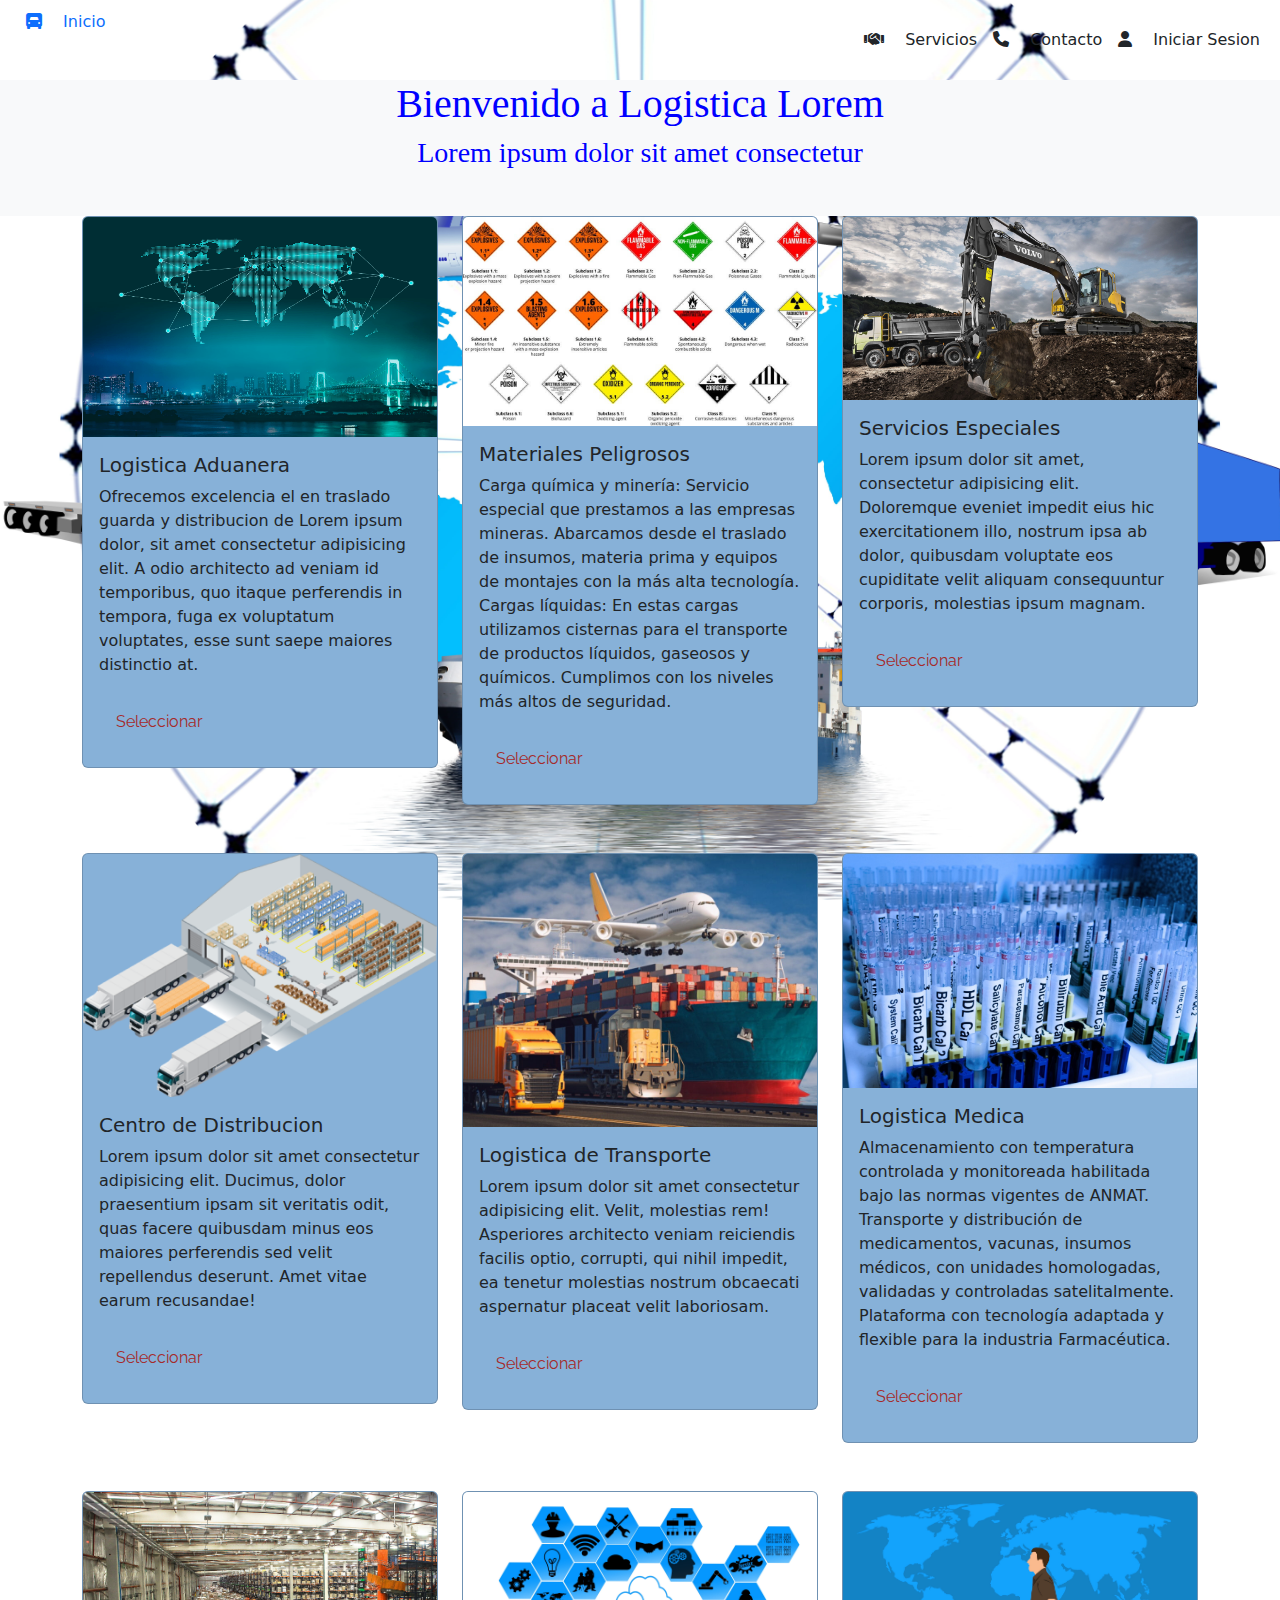
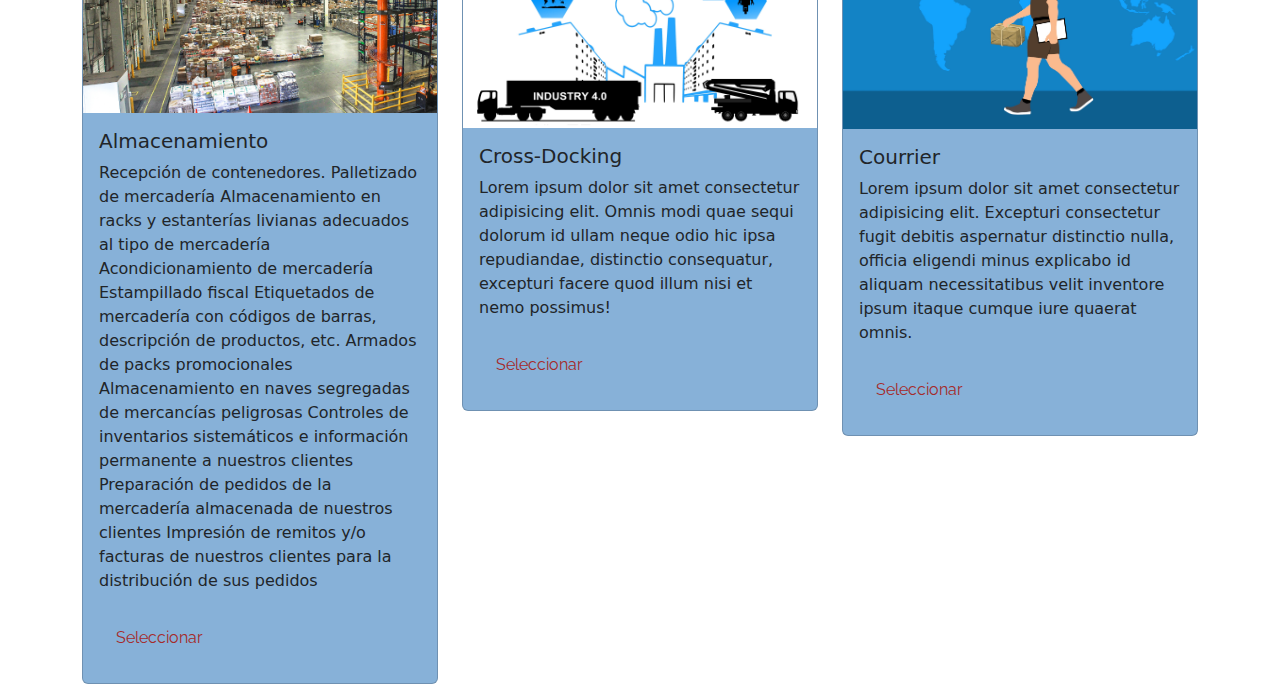
==== Index.html @ eb46e5aa "Primer repo del integrador" ====
<!DOCTYPE html>
<html lang="en">
<head>

    <meta charset="UTF-8">
    <meta name="viewport" content="width=device-width, initial-scale=1.0">
    <title>Logistica Lorem</title>
    <link rel="shortcut icon" href="./img/favicon.png">
    <link href="https://cdn.jsdelivr.net/npm/bootstrap@5.3.3/dist/css/bootstrap.min.css" rel="stylesheet" integrity="sha384-QWTKZyjpPEjISv5WaRU9OFeRpok6YctnYmDr5pNlyT2bRjXh0JMhjY6hW+ALEwIH" crossorigin="anonymous">
    <link href="./Public/src/FA/css/all.css" rel="stylesheet" />
    <link rel="stylesheet" href="./Public/css/style.css">
    

</head>
<body class="body">
    <header class="navbar-expand-lg container_header">
        <nav class="navbar-brand header_homepage">
            <a class="homepage" href="/Index.html">
                <i class="logo fa-solid fa-truck-front fa-bounce"></i> Inicio
            </a>
            <button class="navbar-toggler" type="button" data-toggle="collapse" data-target="#navbarNavDropdown" aria-controls="navbarNavDropdown" aria-expanded="false" aria-label="Toggle navigation">
                <span class="navbar-toggler-icon"></span>
            </button>
            <!--Header links-->
            <div class="collapse navbar-collapse justify-content-end header_links" id="navbarNavDropdown">
            <ul class="navbar-nav nav_header_item">
                <li class="nav-item"><a class="nav-link active header_link" href="./Public/Servicios.html"><i class="fa-solid fa-handshake fa-beat-fade"></i> Servicios </a>
                </li>
                <li class="nav-item"><a class="nav-link header_link" href="./Public/contactenos.html"><i class="fa-solid fa-phone fa-beat-fade"></i> Contacto </a>
                </li>
                <li class="nav-item"><a class="nav-link header_link" href="./Public/Login.html"><i class="fa-solid fa-user fa-beat-fade"></i> Iniciar Sesion </a>
                </li>
            </ul>
            </div>
        
        </nav>
    </header>
    <main> <!-----------------------CUERPO DE PAGINA----------------------->
        <section class="main_banner bg-body-tertiary">
            <h1>Bienvenido a Logistica Lorem</h1>
            <h3>Lorem ipsum dolor sit amet consectetur</h3>
        </section>
        <section class="servicios-y-productos">
            <div class="container">
                <div class="row gy-5">
                  <div class="col-lg-4 menu-item">
                    <div class="card">
                      <img src="./Public/img/wallpaperflare.com_wallpaper_8.jpg" class="card-img-top" alt="Logistica Aduanera">
                      <div class="card-body">
                        <h5 class="card-title">Logistica Aduanera</h5>
                        <p class="card-text">
                          Ofrecemos excelencia el en traslado guarda y distribucion de Lorem ipsum dolor, sit amet consectetur adipisicing elit. A odio architecto ad veniam id temporibus, quo itaque perferendis in tempora, fuga ex voluptatum voluptates, esse sunt saepe maiores distinctio at.
                        </p>
                        <a href="#" class="btn sele-btn">Seleccionar</a>
                      </div>
                    </div>
                </div>
                <div class="col-lg-4 menu-item">
                    <div class="card">
                      <img src="./Public/img/dangerous-symbol.2301131644516.jpg" class="card-img-top" alt="Materiales Peligrosos">
                      <div class="card-body">
                        <h5 class="card-title">Materiales Peligrosos</h5>
                        <p class="card-text">
                        Carga química y minería: Servicio especial que prestamos a las empresas mineras. Abarcamos desde el traslado de insumos, materia prima y equipos de montajes con la más alta tecnología. <br>
                        Cargas líquidas: En estas cargas utilizamos cisternas para el transporte de productos líquidos, gaseosos y químicos. Cumplimos con los niveles más altos de seguridad.
                        </p>
                        <a href="#" class="btn sele-btn">Seleccionar</a>
                      </div>
                    </div>
                </div>
                <div class="col-lg-4 menu-item">
                    <div class="card">
                      <img src="./Public/img/wallpaperflare.com_wallpaper_4.jpg" class="card-img-top" alt="Servicios Especiales">
                      <div class="card-body">
                        <h5 class="card-title">Servicios Especiales</h5>
                        <p class="card-text">
                        Lorem ipsum dolor sit amet, consectetur adipisicing elit. Doloremque eveniet impedit eius hic exercitationem illo, nostrum ipsa ab dolor, quibusdam voluptate eos cupiditate velit aliquam consequuntur corporis, molestias ipsum magnam.
                        </p>
                        <a href="#" class="btn sele-btn">Seleccionar</a>
                      </div>
                    </div>
                </div>
                <div class="col-lg-4 menu-item">
                    <div class="card">
                      <img src="./Public/img/distribution.png" class="card-img-top" alt="Centro de Distribucion">
                      <div class="card-body">
                        <h5 class="card-title">Centro de Distribucion</h5>
                        <p class="card-text">
                          Lorem ipsum dolor sit amet consectetur adipisicing elit. Ducimus, dolor praesentium ipsam sit veritatis odit, quas facere quibusdam minus eos maiores perferendis sed velit repellendus deserunt. Amet vitae earum recusandae!
                        </p>
                        <a href="#" class="btn sele-btn">Seleccionar</a>
                      </div>
                    </div>
                </div>
                <div class="col-lg-4 menu-item">
                    <div class="card">
                    <img src="./Public/img/TheCooperative-Freight-Network-850x656.jpg" class="card-img-top" alt="Logistica de Transporte">
                    <div class="card-body">
                        <h5 class="card-title">Logistica de Transporte</h5>
                        <p class="card-text">
                          Lorem ipsum dolor sit amet consectetur adipisicing elit. Velit, molestias rem! Asperiores architecto veniam reiciendis facilis optio, corrupti, qui nihil impedit, ea tenetur molestias nostrum obcaecati aspernatur placeat velit laboriosam.
                        </p>
                        <a href="#" class="btn">Seleccionar</a>
                    </div>
                    </div>
                </div>
                <div class="col-lg-4 menu-item">
                    <div class="card">
                    <img src="./Public/img/wallpaperflare.com_wallpaper12.jpg" class="card-img-top" alt="Logistica Medica">
                      <div class="card-body">
                        <h5 class="card-title">Logistica Medica</h5>
                        <p class="card-text">
                            Almacenamiento con temperatura controlada y monitoreada habilitada bajo las normas vigentes de ANMAT. <br>
                            Transporte y distribución de medicamentos, vacunas, insumos médicos, con unidades homologadas, validadas y controladas satelitalmente. <br>
                            Plataforma con tecnología adaptada y flexible para la industria Farmacéutica. <br>
                        </p>
                        <a href="#" class="btn sele-btn">Seleccionar</a>
                      </div>
                    </div>
                </div>
                <div class="col-lg-4 menu-item">
                    <div class="card">
                      <img src="./Public/img/wallpaperflare.com_wallpaper.jpg" class="card-img-top" alt="Almacenamiento">
                      <div class="card-body">
                        <h5 class="card-title">Almacenamiento</h5>
                        <p class="card-text">
                            Recepción de contenedores.
                            Palletizado de mercadería
                            Almacenamiento en racks y estanterías livianas adecuados al tipo de mercadería
                            Acondicionamiento de mercadería
                            Estampillado fiscal
                            Etiquetados de mercadería con códigos de barras, descripción de productos, etc.
                            Armados de packs promocionales
                            Almacenamiento en naves segregadas de mercancías peligrosas
                            Controles de inventarios sistemáticos e información permanente a nuestros clientes
                            Preparación de pedidos de la mercadería almacenada de nuestros clientes
                            Impresión de remitos y/o facturas de nuestros clientes para la distribución de sus pedidos
                        </p>
                        <a href="#" class="btn sele-btn">Seleccionar</a>
                      </div>
                    </div>
                </div>
                <div class="col-lg-4 menu-item">
                    <div class="card">
                    <img src="./Public/img/wallpaperflare.com_wallpaper_5.jpg" class="card-img-top" alt="Cross-Docking">
                        <div class="card-body">
                        <h5 class="card-title">Cross-Docking</h5>
                        <p class="card-text">
                        Lorem ipsum dolor sit amet consectetur adipisicing elit. Omnis modi quae sequi dolorum id ullam neque odio hic ipsa repudiandae, distinctio consequatur, excepturi facere quod illum nisi et nemo possimus!
                        </p>
                        <a href="#" class="btn sele-btn">Seleccionar</a>
                        </div>
                    </div>
                </div>
                <div class="col-lg-4 menu-item">
                    <div class="card">
                    <img src="./Public/img/wallpaperflare.com_wallpaper_7.jpg" class="card-img-top" alt="Courrier">
                        <div class="card-body">
                        <h5 class="card-title">Courrier</h5>
                        <p class="card-text">
                        Lorem ipsum dolor sit amet consectetur adipisicing elit. Excepturi consectetur fugit debitis aspernatur distinctio nulla, officia eligendi minus explicabo id aliquam necessitatibus velit inventore ipsum itaque cumque iure quaerat omnis.
                        </p>
                        <a href="#" class="btn sele-btn">Seleccionar</a>
                        </div>
                    </div>
                </div>
            </div>
        </section>

    </main>
    <footer>

    </footer>

    <script src="https://cdn.jsdelivr.net/npm/bootstrap@5.3.3/dist/js/bootstrap.bundle.min.js" integrity="sha384-YvpcrYf0tY3lHB60NNkmXc5s9fDVZLESaAA55NDzOxhy9GkcIdslK1eN7N6jIeHz" crossorigin="anonymous"></script>
    </body>
</html>
---- Public/css/style.css ----
@import url('https://fonts.googleapis.com/css2?family=Inter:wght@100;300;400;500;600;700;900&family=Raleway:wght@100;300;400;500;600;700;900&display=swap');

/*definicion de variables*/
:root {
    /*paleta de colores*/
    --primary-solid: rgb(135, 177, 216);
    --primary-900: rgba(135, 177, 216 0.9);
    --primary-500: rgba(135, 177, 216 0.5);
    --primary-300: rgba(135, 177, 216 0.3);

    --secondary-solid: #1d84b5;
    --secondary-900: rgb(29, 132, 181, 0.9);
    --secondary-500: rgb(29, 132, 181, 0.5);
    --secondary-300: rgb(29, 132, 181, 0.3);

    --dark-solid: #1f1f1f;
    --dark-900: rgb(31, 31, 31, 0.9);
    --dark-500: rgb(31, 31, 31, 0.5);
    --dark-300: rgb(31, 31, 31, 0.3);

    --dark-bg-solid: #30343F;
    --light-bg-solid: #FAFAFF;
    --light-font-solid: #FFFFFF;

    /*typografias*/
    --base-font: 'Inter', sans-serif;
    --alternative-font: 'Raleway', sans-serif;

    /*Font size*/
    --font-display: 4.6em;
    --font-jumbo: 3.8em;
    --font-xlarge: 3em;
    --font-large: 2.4em;
    --font-medium: 1.8em;
    --font-small: 1.6em;
    --font-xsmall: 1.4em;

    /*SPACINGS*/
    --spacings-128: 12.8rem;
    --spacings-68: 6.8rem;
    --spacings-36: 3.6rem;
    --spacings-28: 2.8rem;
    --spacings-26: 2.6rem;
    --spacings-24: 2.4rem;
    --spacings-20: 2rem;
    --spacings-16: 1.6rem;
    --spacings-12: 1.2rem;
    --spacings-8: 0.8rem;

}

/*normalizacion de stilos*/
*,
*::before,
*::after {
    margin: 0;
    padding: 0;
    box-sizing: border-box;
}

html {
    font-family: var(--base-font);
    font-size: 62.5;
    /*1em=16px para poder calcular mejor los em al poner 62.5 dejamos el valor de 1em=10px 1rem=10px*/
    color: var(--dark-solid);
}
.body{
    background:url(../img/wallpaperflare.com_wallpaper_9.jpg) ;
    background-repeat: no-repeat;
    background-position: center center;
    background-size:  cover;
    background-attachment: fixed;
    position: relative;
}

.header_homepage {
    display: flex;
    flex-direction: row;
    align-items: flex-start;
    justify-content: space-between;
    padding: 10px;
}

.nav_header_item{
    display: flex;
    flex-direction: row;
    align-items: flex-start;
    justify-content: space-between;
    padding: 10px;
    width: auto;
}

.main_banner{
    display: flex;
    color: blue;
    flex-direction: column;
    align-items: center;
    justify-content: center;
    padding-bottom: 2em;
    font-size: larger;
    font-family: fantasy;
    font-weight: bold;

}

.btn{
align-self: auto;
color: brown;
padding: 1em;
font-family: var(--alternative-font);
}
.homepage{
    text-decoration: none;
}

.nav-link {
    padding-right: auto;
    background: none;
}

.fa-solid {
    padding-left: 1em;
    padding-right: 1rem;
    background: none;

}

.card{
    background-color: var(--primary-solid);
}
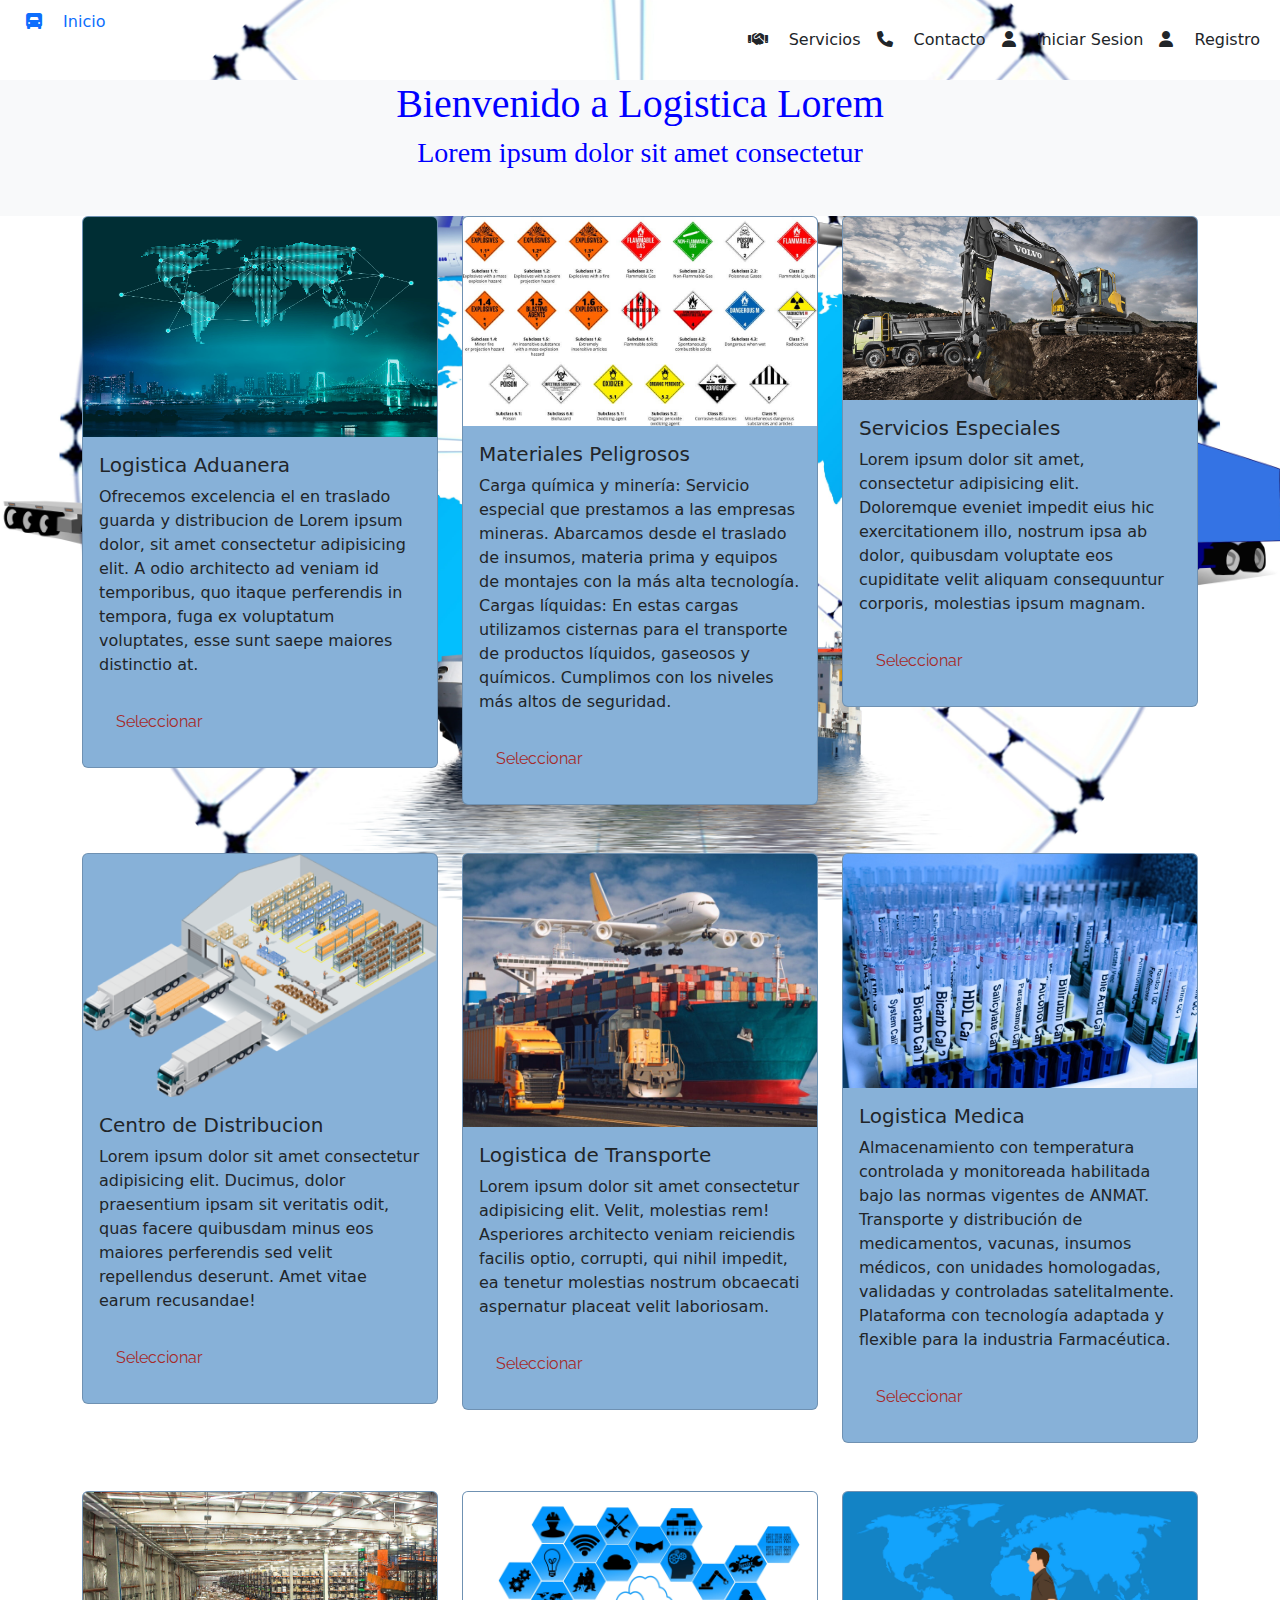
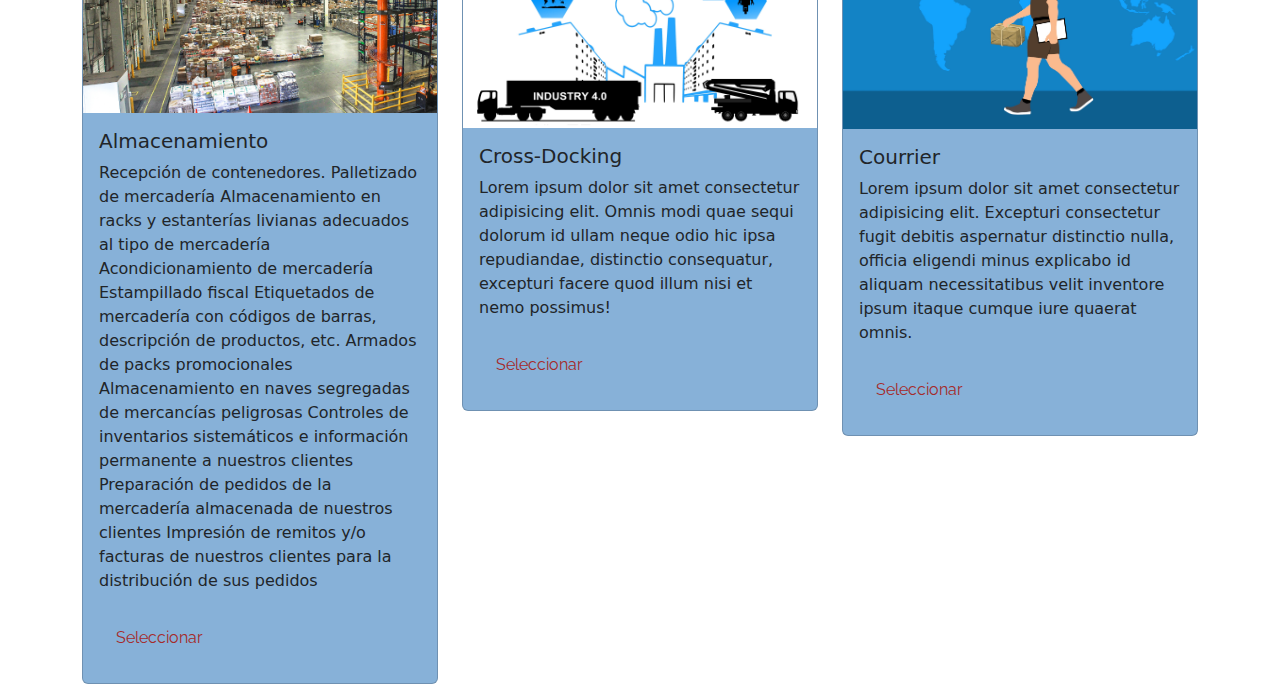
==== commit b5fdc4ad: "Adding Registry" ====
--- a/Index.html
+++ b/Index.html
@@ -29,6 +29,8 @@
                 <li class="nav-item"><a class="nav-link header_link" href="./Public/contactenos.html"><i class="fa-solid fa-phone fa-beat-fade"></i> Contacto </a>
                 </li>
                 <li class="nav-item"><a class="nav-link header_link" href="./Public/Login.html"><i class="fa-solid fa-user fa-beat-fade"></i> Iniciar Sesion </a>
+                </li>
+                <li class="nav-item"><a class="nav-link header_link" href="./Public/register.html"><i class="fa-solid fa-user fa-bounce"></i> Registro </a>
                 </li>
             </ul>
             </div>
--- a/Public/css/style.css
+++ b/Public/css/style.css
@@ -127,4 +127,109 @@
 
 .card{
     background-color: var(--primary-solid);
-}+}
+
+/*CSS Register Inicio*/
+.body-register{
+    background:url(../img/wallpaperflare.com_wallpaper_9.jpg) ;
+    background-repeat: no-repeat;
+    background-position: center center;
+    background-size:  cover;
+    background-attachment: fixed;
+    position: relative;
+    height: 100vh;
+    .headerRegistrarse{
+        color:#ffffff;
+        height: 8vh;
+        padding:30px;
+        .anclaLogo{
+            text-decoration: none;
+            color: #ffffff;
+            font-weight: 700;
+            font-size: 1.2rem;
+             /*animacion hover*/
+            &:hover{
+                animation: tilt-n-move-shaking 0.25s infinite;
+            }
+        }
+    }
+    .reg-main{
+        .seccion-registro{
+            background-color:rgba(73, 83, 175, 0.781);
+            width: 30%;
+            margin:0 auto;
+            border-radius: 5px;
+            padding: 40px 20px;
+            display: flex;
+            flex-direction:column;
+            justify-content: center;
+            align-items: center;
+            height: 90vh;
+            font-size:1.2rem;
+            .registro-titulo{
+                font-size: 2.5rem;
+                font-weight: 700;
+                margin-bottom: 20px;
+            }
+            /*seleccionar todos los input menos el checkbox*/
+            form{
+                width: 100%;
+                padding:40px;
+                input:not(.check,.boton),select{
+                    width: 100%;
+                    margin-bottom: 10px;
+                    height: 40px;
+                    padding: 0px 20px;
+                    font-size: 1.2rem;
+                    border-radius: 20px;
+                    border: 2px solid rgb(2, 0, 145);
+                    background-color: rgb(12, 20, 22);
+                    outline: none;
+                    color:rgb(255, 255, 255);
+                }
+                .error input:not(.check,.boton),.error select{
+                    border: 1px solid rgb(12, 0, 82);
+                }
+                .error-text{
+                    color: #ff0000;
+                    font-size: 0.8rem;
+                    margin-top:0px;
+                    margin-bottom: 10px;
+                }
+              
+                .terminos{
+                    font-size: 0.8rem;
+                    display: flex;
+                    align-items: center;
+                    margin-bottom: 20px;
+                    .EULA-txt{
+                        margin-left: 10px;
+                    }
+                }
+                .sub-buton{
+                    width: 87%;
+                    box-sizing: content-box;
+                    background-color:#9f3647;
+                    border: 2px solid #9f3647;
+                    color: #ffffff;
+                    padding: 1rem 1rem;
+                    border-radius: 5px;
+                    font-size: 1rem;
+                    font-weight: 500;
+                   
+                }
+                .ayuda{
+                    margin-top:40px;
+                    font-size: 1rem;
+                    text-decoration: none;
+                    color: #787878;
+                    font-weight:400;
+                   
+                }
+            }
+           
+        }
+   
+    }
+}
+/*CSS Registro Fin*/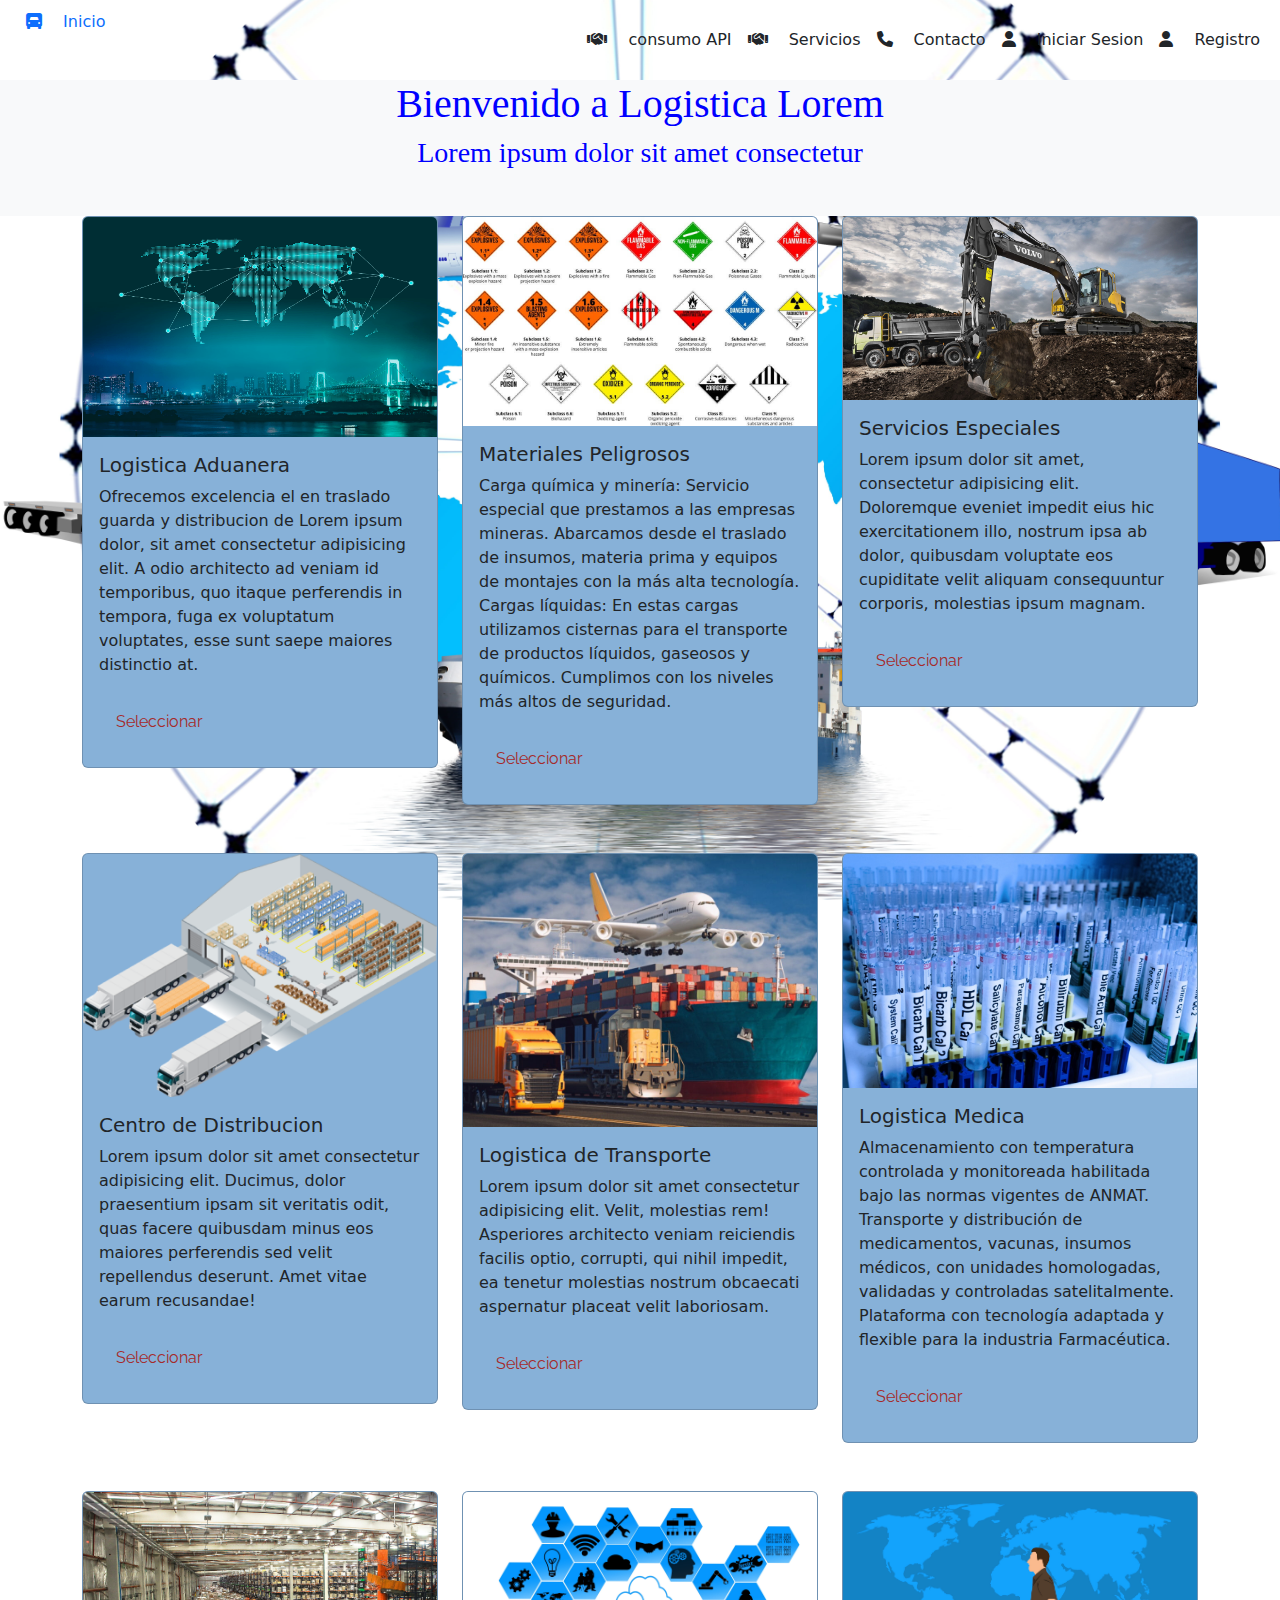
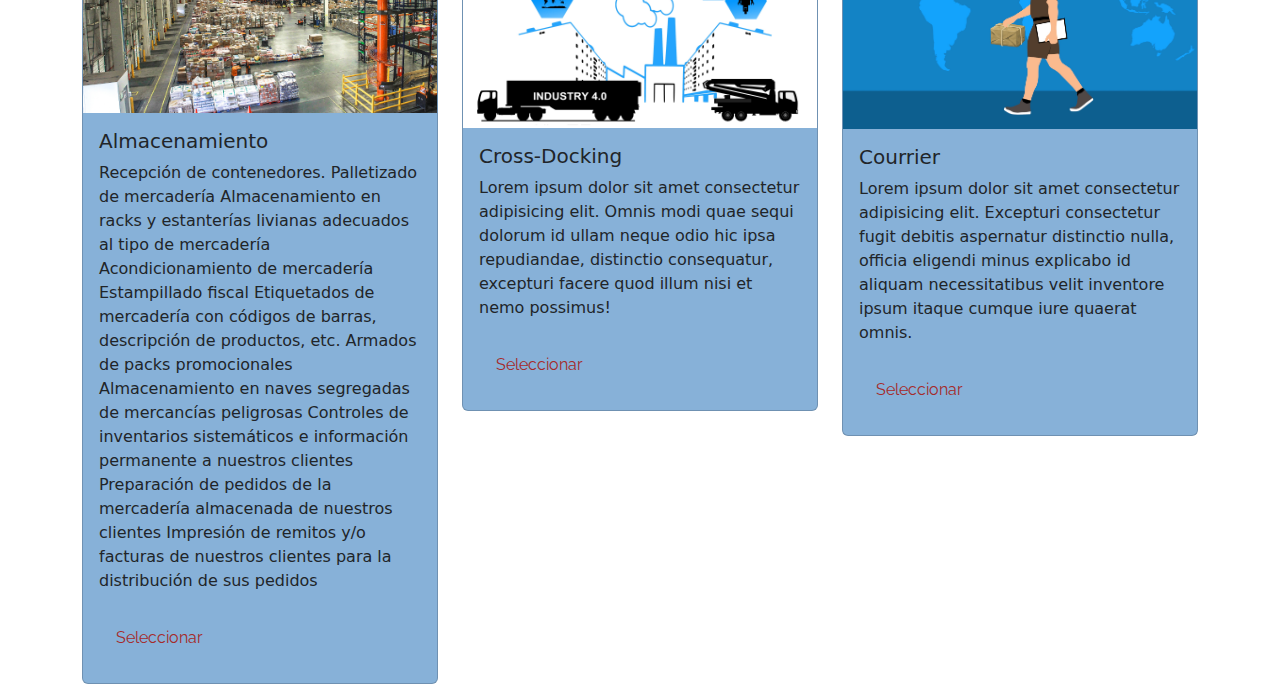
==== commit cc562ddb: "Agrego API" ====
--- a/Index.html
+++ b/Index.html
@@ -24,6 +24,8 @@
             <!--Header links-->
             <div class="collapse navbar-collapse justify-content-end header_links" id="navbarNavDropdown">
             <ul class="navbar-nav nav_header_item">
+                <li class="nav-item" ><a class="nav-link active header_link" href="./Public/API.html"><i class="fa-solid fa-handshake fa-beat-fade"></i> consumo API </a>
+                </li>
                 <li class="nav-item"><a class="nav-link active header_link" href="./Public/Servicios.html"><i class="fa-solid fa-handshake fa-beat-fade"></i> Servicios </a>
                 </li>
                 <li class="nav-item"><a class="nav-link header_link" href="./Public/contactenos.html"><i class="fa-solid fa-phone fa-beat-fade"></i> Contacto </a>
@@ -175,5 +177,5 @@
     </footer>
 
     <script src="https://cdn.jsdelivr.net/npm/bootstrap@5.3.3/dist/js/bootstrap.bundle.min.js" integrity="sha384-YvpcrYf0tY3lHB60NNkmXc5s9fDVZLESaAA55NDzOxhy9GkcIdslK1eN7N6jIeHz" crossorigin="anonymous"></script>
-    </body>
+        </body> 
 </html>